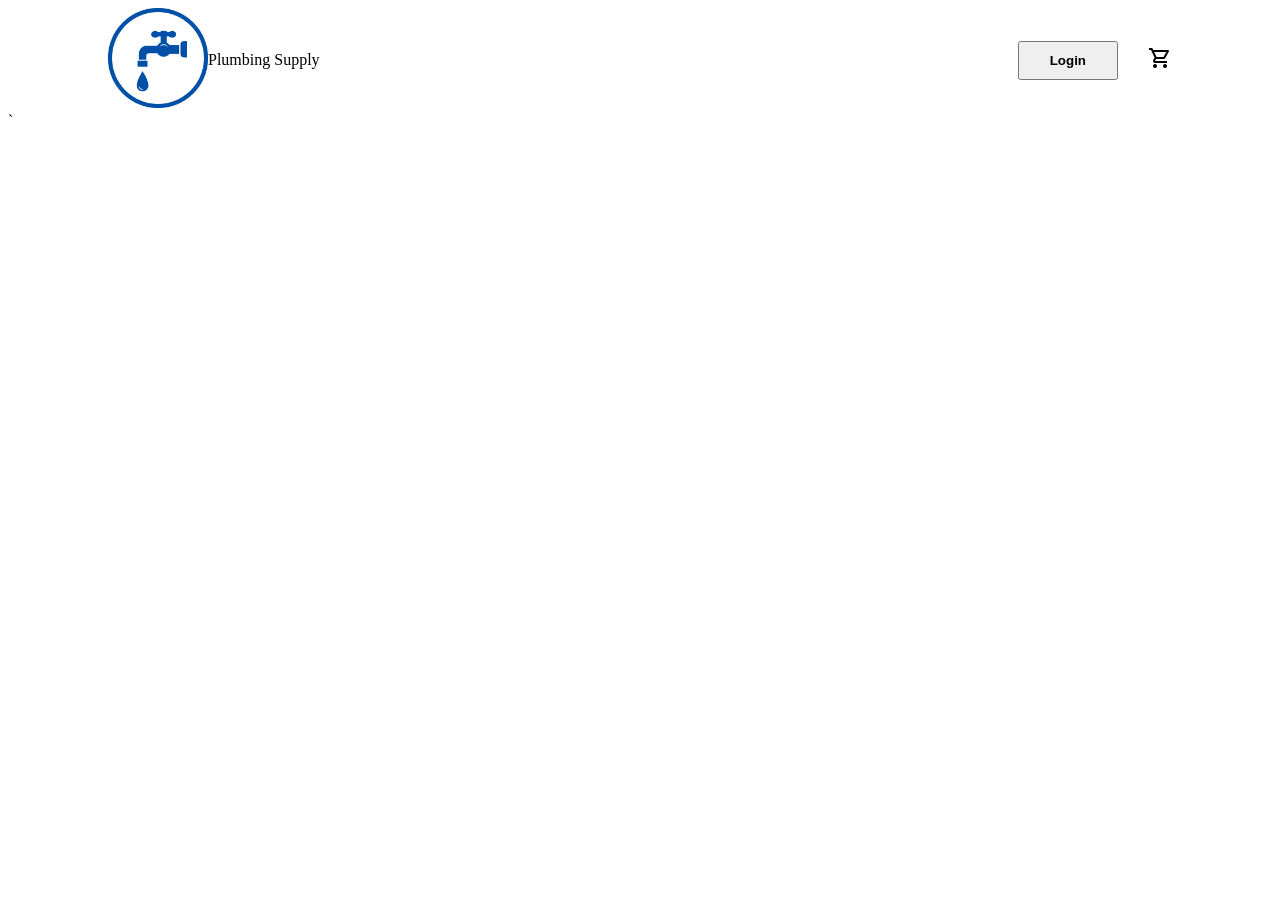
==== index.html @ 2bb2fec0 "start" ====
<!DOCTYPE html>
<html lang="en">
<head>
    <meta charset="UTF-8">
    <meta name="viewport" content="width=device-width, initial-scale=1.0">
    <link rel="stylesheet" href="https://fonts.googleapis.com/css2?family=Material+Symbols+Outlined:opsz,wght,FILL,GRAD@20..48,100..700,0..1,-50..200" />
    <link rel="stylesheet" href="style.css">
    <title>Plumbing Supply</title>
</head>
<body>
    <header>
        <div>
            <div class="logo_box">
                <img src="assets/images/logo.jpg" alt="oops...">
            </div>
            <h1`>Plumbing Supply</h1>
        </div>
        <div>
            <button>Login</button>
            <div>
                <i class="material-symbols-outlined">shopping_cart</i>
            </div>
        </div>
    </header>
    
</body>
</html>
`
---- style.css ----
h1 {
    margin: auto 30px;
}

header {
    display: flex;
    justify-content: space-between;
    align-items: center;
    padding: 0 100px;
}

header > div {
    display: flex;
    align-items: center;
}

header > div button {
    margin: auto 30px;
    padding: 10px 30px;
    font-weight: bolder;
}

.logo_box {
    width: 100px;
}

.logo_box > img {
    width: 100%;
}
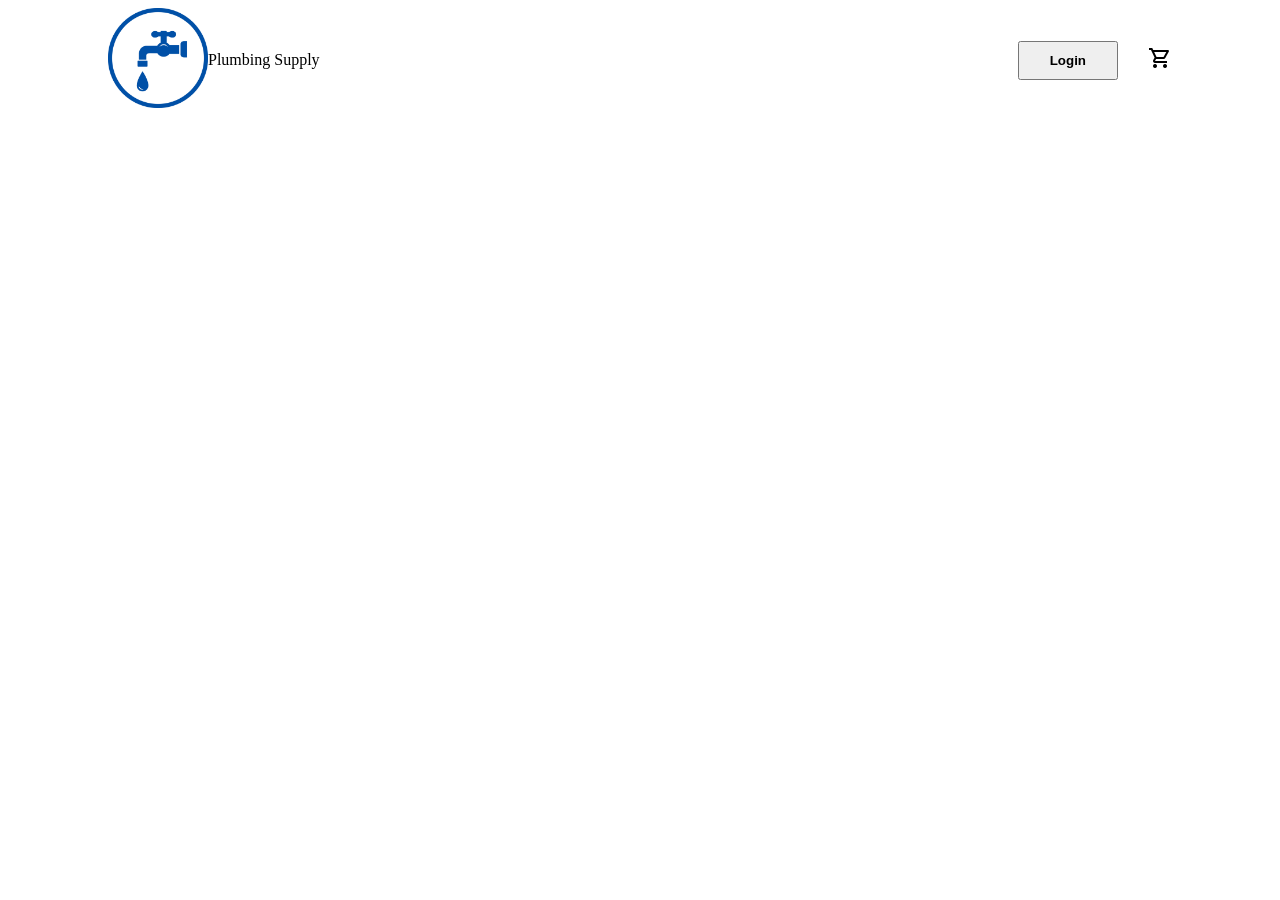
==== commit 55fee7b6: "readme file" ====
--- a/index.html
+++ b/index.html
@@ -25,4 +25,3 @@
     
 </body>
 </html>
-`
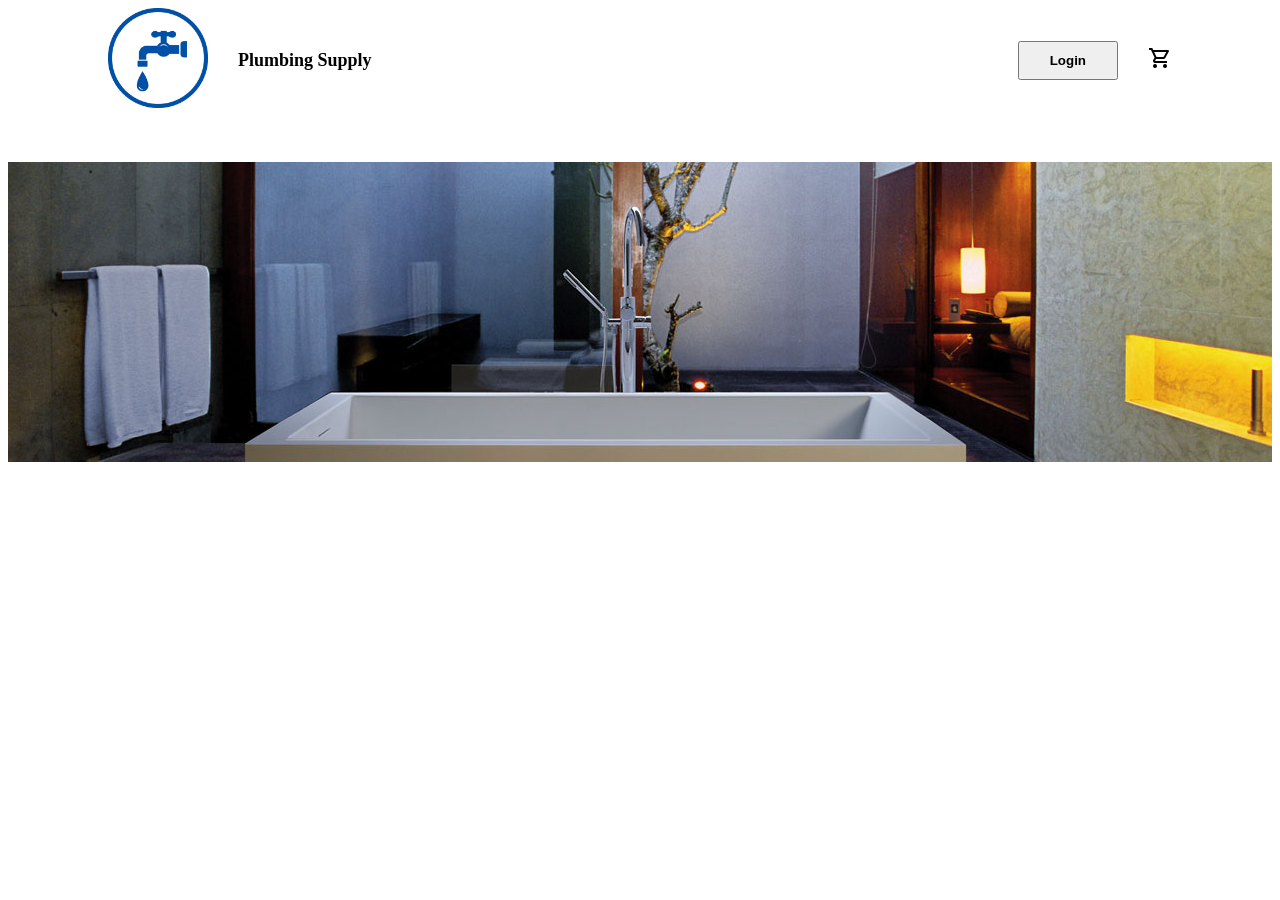
==== commit cf9feba4: "finish JS basics" ====
--- a/index.html
+++ b/index.html
@@ -13,15 +13,25 @@
             <div class="logo_box">
                 <img src="assets/images/logo.jpg" alt="oops...">
             </div>
-            <h1`>Plumbing Supply</h1>
+            <h1>Plumbing Supply</h1>
         </div>
         <div>
-            <button>Login</button>
+            <button onclick="alert('oops')">Login</button>
             <div>
                 <i class="material-symbols-outlined">shopping_cart</i>
             </div>
         </div>
     </header>
-    
+    <section id="page">
+        <div class="top_banner"></div>
+    </section>
+    <script>
+        // window.onload = function(){
+        //     console.log("hello world")
+        //     alert("hello guys")
+        // }
+    </script>
+    <script src="main.js"></script>
 </body>
 </html>
+
--- a/style.css
+++ b/style.css
@@ -1,5 +1,6 @@
 h1 {
     margin: auto 30px;
+    font-size: large;
 }
 
 header {
@@ -26,4 +27,12 @@
 
 .logo_box > img {
     width: 100%;
-}+}
+
+.top_banner {
+    background-image: url(assets/images/header_banner.jpg);
+    height: 300px;
+    background-repeat: no-repeat;
+    background-position: center;
+    margin: 50px auto;
+}
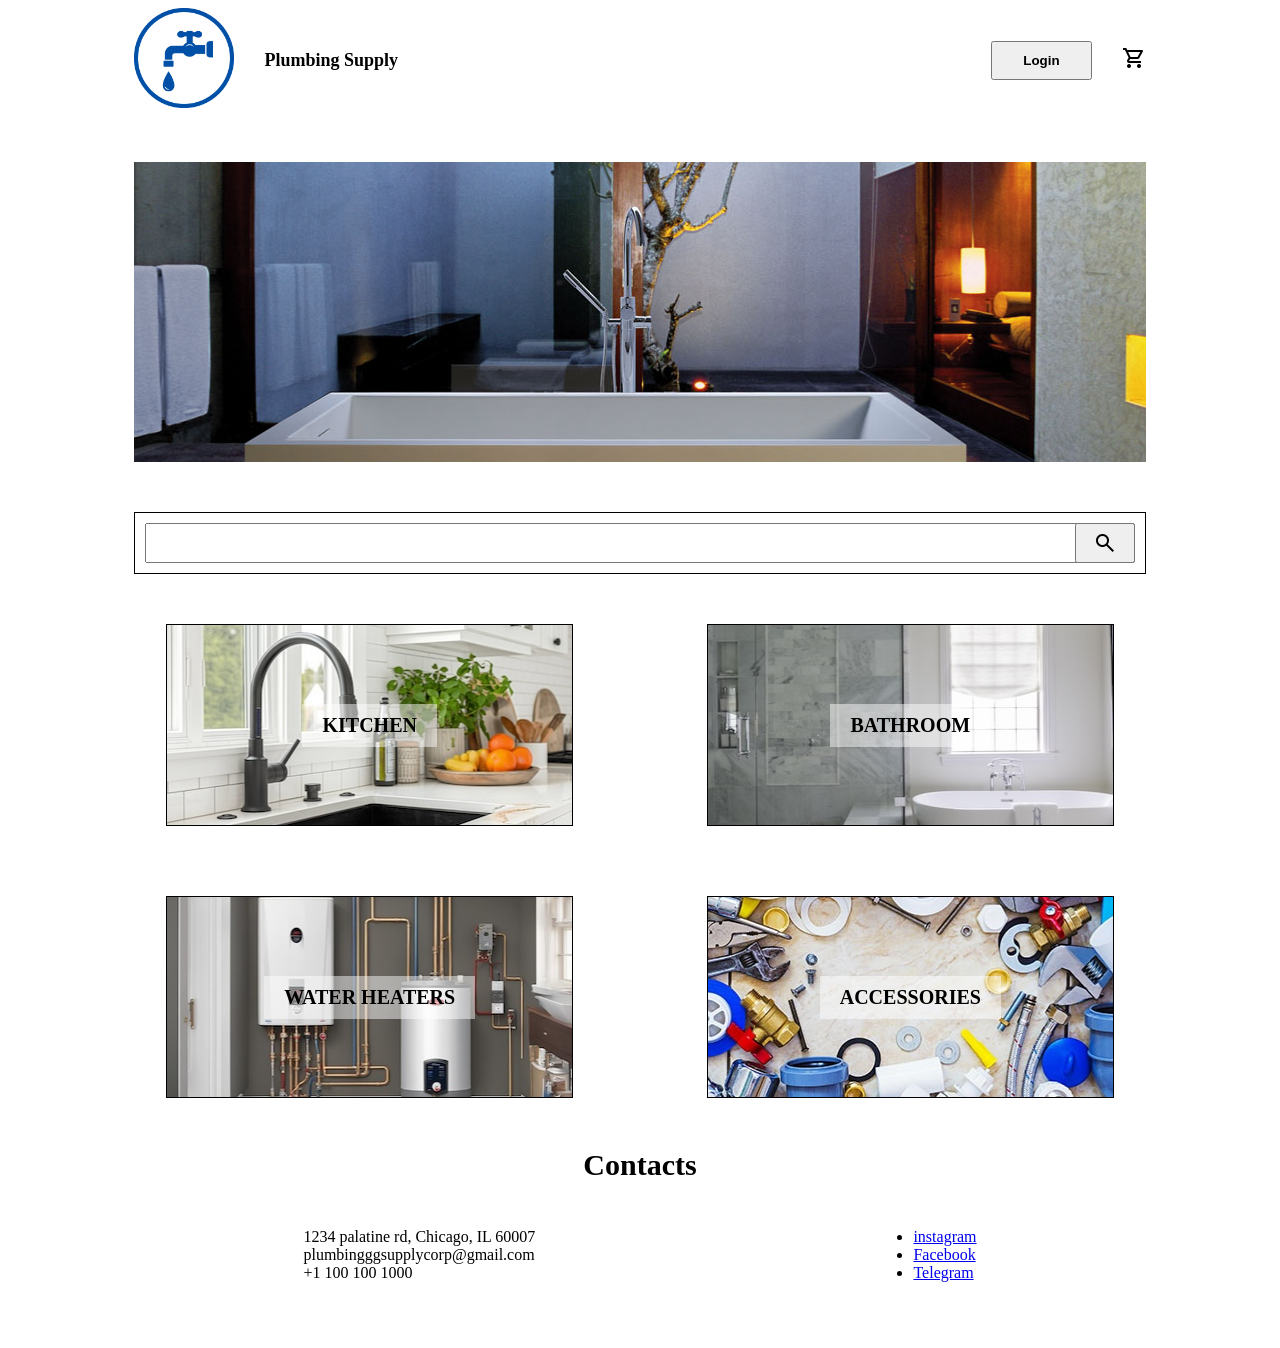
==== commit 0e37ffde: "added images to item collection" ====
--- a/index.html
+++ b/index.html
@@ -24,6 +24,41 @@
     </header>
     <section id="page">
         <div class="top_banner"></div>
+        <div class="search_bar">
+            <input type="text">
+            <button class="material-symbols-outlined">search</button>
+        </div>
+        <div class="item_collection">
+            <div style="background-image: url(assets/images/kitchen.jpg)">
+                <h4>Kitchen</h4>
+            </div>
+            <div style="background-image: url(assets/images/bathroom.jpg)">
+                <h4>Bathroom</h4>
+            </div>
+            <div style="background-image: url(assets/images/water_heaters.jpeg)">
+                <h4>Water heaters</h4>
+            </div>
+            <div style="background-image: url(assets/images/accessories.jpg)">
+                <h4>Accessories</h4>
+            </div>
+        </div>
+        <div class="contacts">
+            <h3>Contacts</h3>
+            <div>
+                <p>
+                    1234 palatine rd, Chicago, IL 60007
+                    <br>
+                    plumbingggsupplycorp@gmail.com
+                    <br>
+                    +1 100 100 1000
+                </p>
+                <ul>
+                    <li><a href="instagram.com">instagram</a></li>
+                    <li><a href="facebook.com">Facebook</a></li>
+                    <li><a href="telegram.org">Telegram</a></li>
+                </ul>
+            </div>
+        </div>
     </section>
     <script>
         // window.onload = function(){
--- a/style.css
+++ b/style.css
@@ -7,7 +7,7 @@
     display: flex;
     justify-content: space-between;
     align-items: center;
-    padding: 0 100px;
+    padding: 0 10%;
 }
 
 header > div {
@@ -19,6 +19,10 @@
     margin: auto 30px;
     padding: 10px 30px;
     font-weight: bolder;
+}
+
+section {
+    padding: 0 10%;
 }
 
 .logo_box {
@@ -36,3 +40,75 @@
     background-position: center;
     margin: 50px auto;
 }
+
+.search_bar {
+    height: 40px;
+    position: relative;
+    padding: 10px 5px;
+    border: 1px black solid;
+}
+
+.search_bar > input[type="text"] {
+    top: 10px;
+    right: 10px;
+    bottom: 10px;
+    left: 10px;
+    position: absolute;
+    font-size: 20px;
+    padding: 5px 20px;
+}
+
+.search_bar > button {
+    position: absolute;
+    right: 10px;
+    top: 10px;
+    height: 40px;
+    width: 60px;
+}
+
+.item_collection {
+    display: flex;
+    flex-wrap: wrap;
+    justify-content: space-around;
+    gap: 70px;
+    margin: 50px auto;
+}
+
+.item_collection > div {
+    display: flex;
+    justify-content: center;
+    align-items: center;
+    width: 40%;
+    height: 200px;
+    background-repeat: no-repeat;
+    background-position: center;
+    border: 1px black solid;
+}
+
+.item_collection > div h4 {
+    text-transform: uppercase;
+    font-size: 20px;
+    padding: 10px 20px;
+    background: rgba(255, 255, 255, 0.474);
+}
+
+.contacts {
+    margin: 50px auto;
+}
+
+.contacts > h3 {
+    font-size: 30px;
+    text-align: center;
+}
+
+.contacts > div {
+    display: flex;
+    justify-content: space-around;
+
+}
+
+.contacts > div p {
+    text-align: left;
+}
+
+`
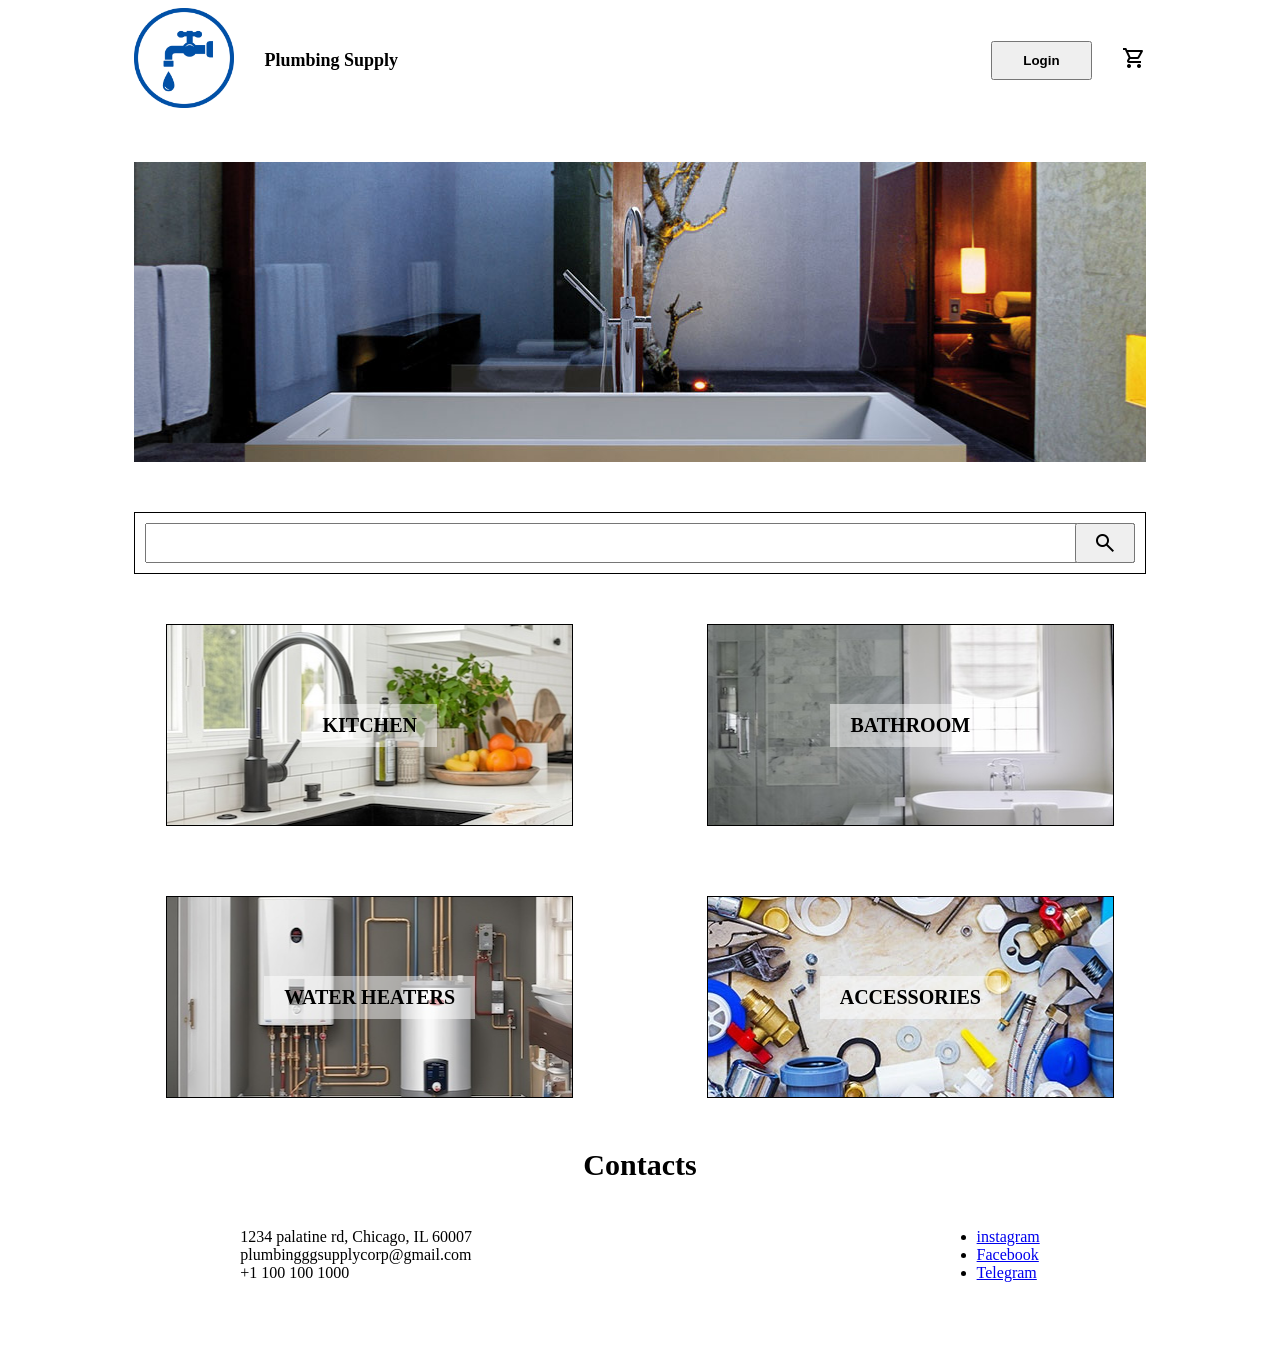
==== commit dc60aa66: "start of backend" ====
--- a/index.html
+++ b/index.html
@@ -4,7 +4,8 @@
     <meta charset="UTF-8">
     <meta name="viewport" content="width=device-width, initial-scale=1.0">
     <link rel="stylesheet" href="https://fonts.googleapis.com/css2?family=Material+Symbols+Outlined:opsz,wght,FILL,GRAD@20..48,100..700,0..1,-50..200" />
-    <link rel="stylesheet" href="style.css">
+    <link rel="stylesheet" href="styles/main.css">
+    <link rel="stylesheet" href="styles/popup.css">
     <title>Plumbing Supply</title>
 </head>
 <body>
@@ -16,7 +17,7 @@
             <h1>Plumbing Supply</h1>
         </div>
         <div>
-            <button onclick="alert('oops')">Login</button>
+            <button class="popup_opener" data-popup_id="login_form">Login</button>
             <div>
                 <i class="material-symbols-outlined">shopping_cart</i>
             </div>
@@ -42,6 +43,8 @@
                 <h4>Accessories</h4>
             </div>
         </div>
+    </section>
+    <footer>
         <div class="contacts">
             <h3>Contacts</h3>
             <div>
@@ -59,14 +62,85 @@
                 </ul>
             </div>
         </div>
-    </section>
+    </footer>
+    <div id="login_form" class="popup hidden">
+        <div class="closer">⨯</div>
+        <h3>Log In</h3>
+        <form action="">
+            <div>
+                <label>
+                    Email address
+                    <!-- <br> -->
+                    <input type="email">
+                </label>
+            </div>
+            <div>
+                <label>
+                Password
+                <!-- <br> -->
+                <input type="password">
+                </label>
+            </div>
+            <div class="button_box">
+                <button type="submit">Sign In</button>
+            </div>
+            <div class="button_box item_braker">or</div>
+            <div class="button_box">
+                <button class="popup_opener" data-popup_id="register_form" data-close_popup_id="login_form">Register</button>
+            </div>
+        </form>
+    </div>
+    <div id="register_form" class="popup hidden">
+        <div class="closer">⨯</div>
+        <h3>Register</h3>
+        <form action="">
+            <div>
+                <label>
+                    First name
+                    <input type="text">
+                </label>
+            </div>
+            <div>
+                <label>
+                    Last name
+                    <input type="text">
+                </label>
+            </div>
+            <div>
+                <label>
+                    Email address
+                    <input type="email">
+                </label>
+            </div>
+            <div>
+                <label>
+                    Create password
+                    <input type="password">
+                </label>
+            </div>
+            <div>
+                <label>
+                    Phone number
+                    <input type="tel">
+                </label>
+            </div>
+            <div class="button_box">
+                <button>Register</button>
+            </div>
+            <div class="button_box item_braker">or</div>
+            <div class="button_box">
+                <button type="submit" class="popup_opener" data-popup_id="login_form" data-close_popup_id="register_form">Sign In</button>
+            </div>
+        </form>
+    </div>
     <script>
         // window.onload = function(){
         //     console.log("hello world")
         //     alert("hello guys")
         // }
     </script>
-    <script src="main.js"></script>
+    <script src="js/main.js"></script>
+    <script src="js/popup.js"></script>
 </body>
 </html>
 
--- a/styles/main.css
+++ b/styles/main.css
@@ -0,0 +1,112 @@
+h1 {
+    margin: auto 30px;
+    font-size: large;
+}
+
+header {
+    display: flex;
+    justify-content: space-between;
+    align-items: center;
+    padding: 0 10%;
+}
+
+header > div {
+    display: flex;
+    align-items: center;
+}
+
+header > div button {
+    margin: auto 30px;
+    padding: 10px 30px;
+    font-weight: bolder;
+}
+
+section {
+    padding: 0 10%;
+}
+
+.logo_box {
+    width: 100px;
+}
+
+.logo_box > img {
+    width: 100%;
+}
+
+.top_banner {
+    background-image: url(../assets/images/header_banner.jpg);
+    height: 300px;
+    background-repeat: no-repeat;
+    background-position: center;
+    margin: 50px auto;
+}
+
+.search_bar {
+    height: 40px;
+    position: relative;
+    padding: 10px 5px;
+    border: 1px black solid;
+}
+
+.search_bar > input[type="text"] {
+    top: 10px;
+    right: 10px;
+    bottom: 10px;
+    left: 10px;
+    position: absolute;
+    font-size: 20px;
+    padding: 5px 20px;
+}
+
+.search_bar > button {
+    position: absolute;
+    right: 10px;
+    top: 10px;
+    height: 40px;
+    width: 60px;
+}
+
+.item_collection {
+    display: flex;
+    flex-wrap: wrap;
+    justify-content: space-around;
+    gap: 70px;
+    margin: 50px auto;
+}
+
+.item_collection > div {
+    display: flex;
+    justify-content: center;
+    align-items: center;
+    width: 40%;
+    height: 200px;
+    background-repeat: no-repeat;
+    background-position: center;
+    border: 1px black solid;
+}
+
+.item_collection > div h4 {
+    text-transform: uppercase;
+    font-size: 20px;
+    padding: 10px 20px;
+    background: rgba(255, 255, 255, 0.474);
+}
+
+.contacts {
+    margin: 50px auto;
+}
+
+.contacts > h3 {
+    font-size: 30px;
+    text-align: center;
+}
+
+.contacts > div {
+    display: flex;
+    justify-content: space-around;
+
+}
+
+.contacts > div p {
+    text-align: left;
+}
--- a/styles/popup.css
+++ b/styles/popup.css
@@ -0,0 +1,67 @@
+.popup {
+    position: absolute;
+    top: 100px;
+    border: black 1px solid;
+    background-color: white;
+    left: 50%;
+    transform: translate(-50%, 0);
+}
+
+.popup form {
+    padding: 10px 20px;
+}
+
+.popup input {
+    width: 100%;
+}
+
+.popup input[type="text"] {
+    text-transform: capitalize;
+}
+
+.popup label {
+    width: 100%;
+}
+
+.popup form > div {
+    width: 100%;
+    margin-bottom: 20px;
+}
+
+.closer {
+    position: absolute;
+    top: 3px;
+    right: 3px;
+    border: black 1px solid;
+    width: fit-content;
+    padding: 3px 7px;
+    cursor: pointer;
+}
+
+.closer:hover {
+    background-color: lightgray;
+}
+
+.popup h3 {
+    text-align: center;
+}
+
+.popup form > div button {
+    margin: 0 auto;
+}
+
+.popup .button_box {
+    text-align: center;
+}
+
+.popup form button {
+    width: 120px;
+}
+
+.popup form .item_braker {
+    margin: -15px 0 5px 0;
+}
+
+.popup.hidden {
+    display: none;
+}
